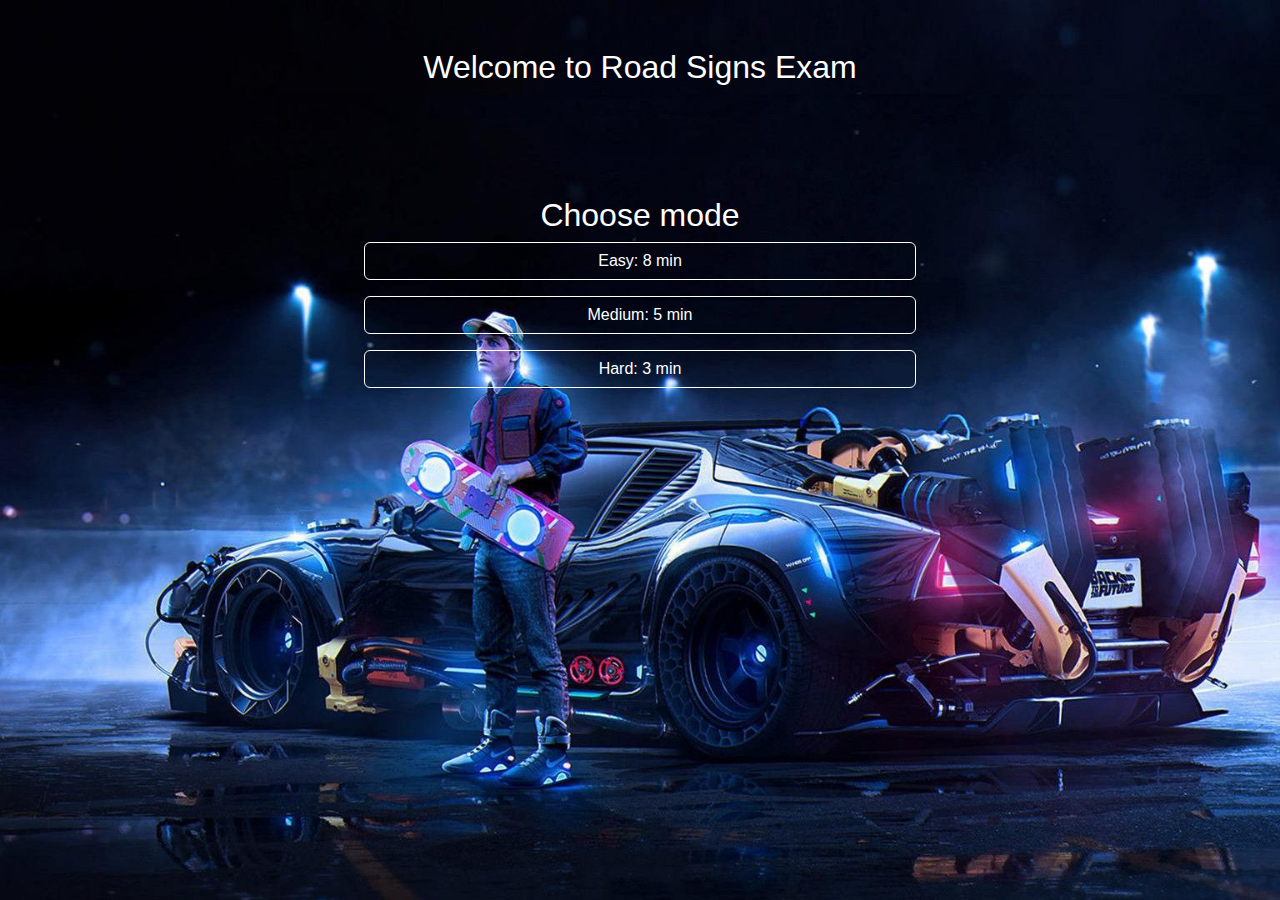
==== index.html @ 6ce85734 "html and Css end" ====
<!DOCTYPE html>
<html lang="en">

<head>
    <meta charset="UTF-8">
    <meta http-equiv="X-UA-Compatible" content="IE=edge">
    <meta name="viewport" content="width=device-width, initial-scale=1.0">
    <title>Avtotest</title>
    <link rel="stylesheet" href="https://cdn.jsdelivr.net/npm/bootstrap@5.3.0-alpha1/dist/css/bootstrap.min.css">
    <link rel="stylesheet" href="./css/main.css">
    <link rel="stylesheet" href="./css/normalize.css">
    <!-- <link rel="stylesheet" href="./css/tests.css"> -->
</head>

<body>
    <div class="container">
        <div class="row mt-5 start">
            <h1 class="text-center text-white">Welcome to Road Signs Exam</h1>
            <div class="card cards w-50 d-flex mx-auto mt-5 p-4">
                <div class="card-body boder-none bg-transparent">
                    <h2 class="text-white text-center ">
                        Choose mode
                    </h2>
                    <div class="d-grid">
                        <button class="btn js-easy-btn card-btn level-btns">
                            <a href="./easy.html"> Easy: 8 min</a>
                        </button>
                        <button class="btn js-medium-btn card-btn my-3 level-btns">
                            <a href="./medium.html">Medium: 5 min</a>

                        </button>
                        <button class="btn js-hard-btn card-btn level-btns">
                            <a href="./hard.html">Hard: 3 min</a>
                        </button>
                    </div>
                </div>
            </div>
        </div>
    </div>

    <!-- <script src="./js/signs.js"></script>
    <script src="./js/main.js"></script> -->
</body>

</html>
---- css/main.css ----
/* ROOT */
/* :root { */
/* --header-bg-color: #fff; */
/* --main-bg-color: #fff; */
/* --main-text-color: #fff; */
/* } */

html {
    box-sizing: border-box;
    height: 100%;
    scroll-behavior: smooth;
}

*,
*::before,
*::after {
    box-sizing: inherit;
}

body {
    display: flex;
    flex-direction: column;
    height: 100%;
    margin: 0;
    font-family: "Arial", sans-serif;
    font-weight: 400;
    background-image: url('../images/back-to-future.jpg');
    background-size: cover;
    background-repeat: no-repeat;
    background-position: center center;
}

img {
    max-width: 100%;
    height: auto;
}

.visually-hidden {
    position: absolute;
    width: 1px;
    height: 1px;
    margin: -1px;
    border: 0;
    padding: 0;
    white-space: nowrap;
    clip-path: inset(100%);
    clip: rect(0 0 0 0);
    overflow: hidden;
}

.container {
    width: 100%;
    max-width: 1320px;
    margin-right: auto;
    margin-left: auto;
    padding-right: 20px;
    padding-left: 20px;
}

ol,
ul {
    margin-top: 0;
    margin-bottom: 0;
    padding-left: 0;
    list-style: none;
}

a {
    text-decoration: none;
}

.cards {
    border: none;
    background-color: transparent;
}

.card-btn {
    color: white;
    background-color: transparent;
    backdrop-filter: blur(-150px);
    border: 0.5px solid white;
    transition: all 0.3s cubic-bezier(0.77, 0, 0.175, 1);
    cursor: pointer;
}

.card-btn:hover {
    cursor: pointer;
    box-shadow: 0 0.4rem 1.4rem 0 rgba(0, 0, 0, 0.39);
    transform: translateY(-0.1rem);
    transition: transform 200ms;;
}

.card-btn a {
    color: white;
}

.btn[disabled]:hover {
    cursor: not-allowed;
    box-shadow: none;
    transform: none;
}
---- css/tests.css ----
/* ROOT */
:root {
    /* --header-bg-color: #fff; */
    /* --main-bg-color: #fff; */
    /* --main-text-color: #fff; */
}

html {
    box-sizing: border-box;
    height: 100%;
    scroll-behavior: smooth;
}

*,
*::before,
*::after {
    box-sizing: inherit;
}

body {
    display: flex;
    flex-direction: column;
    height: 100%;
    margin: 0;
    font-family: "Arial", sans-serif;
    font-weight: 400;
    background-image: url('../images/You win.png');
    background-size: cover;
    background-repeat: no-repeat;
    background-position: center center;
    /* filter: blur(5px); */
    color: #fff;
}

img {
    max-width: 100%;
    height: auto;
}

.visually-hidden {
    position: absolute;
    width: 1px;
    height: 1px;
    margin: -1px;
    border: 0;
    padding: 0;
    white-space: nowrap;
    clip-path: inset(100%);
    clip: rect(0 0 0 0);
    overflow: hidden;
}

.container {
    width: 100%;
    max-width: 1320px;
    margin-right: auto;
    margin-left: auto;
    padding-right: 20px;
    padding-left: 20px;
}

ol,
ul {
    margin-top: 0;
    margin-bottom: 0;
    padding-left: 0;
    list-style: none;
}

a {
    text-decoration: none;
}

.question-container {
    display: flex;
    margin-bottom: 10px;
    width: 100%;
    font-size: 18px;
    border: 1.5px solid #0000008e;
    color: white;
}

.question-container:hover {
    cursor: pointer;
    box-shadow: 0 0.4rem 1.4rem 0 rgba(0, 0, 0, 0.39);
    transform: translateY(-0.1rem);
    transition: transform 200ms;
    ;
}

.question-option {
    margin: 0;
    padding: 15px 15px;
    background-color: #00000074;
}

.question-text {
    margin: 0;
    padding: 15px;
}

.correct {
    border: 1px solid #00800067;
    background-color: green;
    color: white;
}

.incorrect_answer {
    border: 1px solid #ff000096;
    background-color: red;
    color: white;
}

.attempts {
    display: inline-block;
    font-size: 26px;
}

.title {
    font-size: 100px;
}

.text-center_btn {
    display: block;
    color: white;
    font-size: 80px;
}

.text-center_btn:hover {
    color: #ff000071;
}
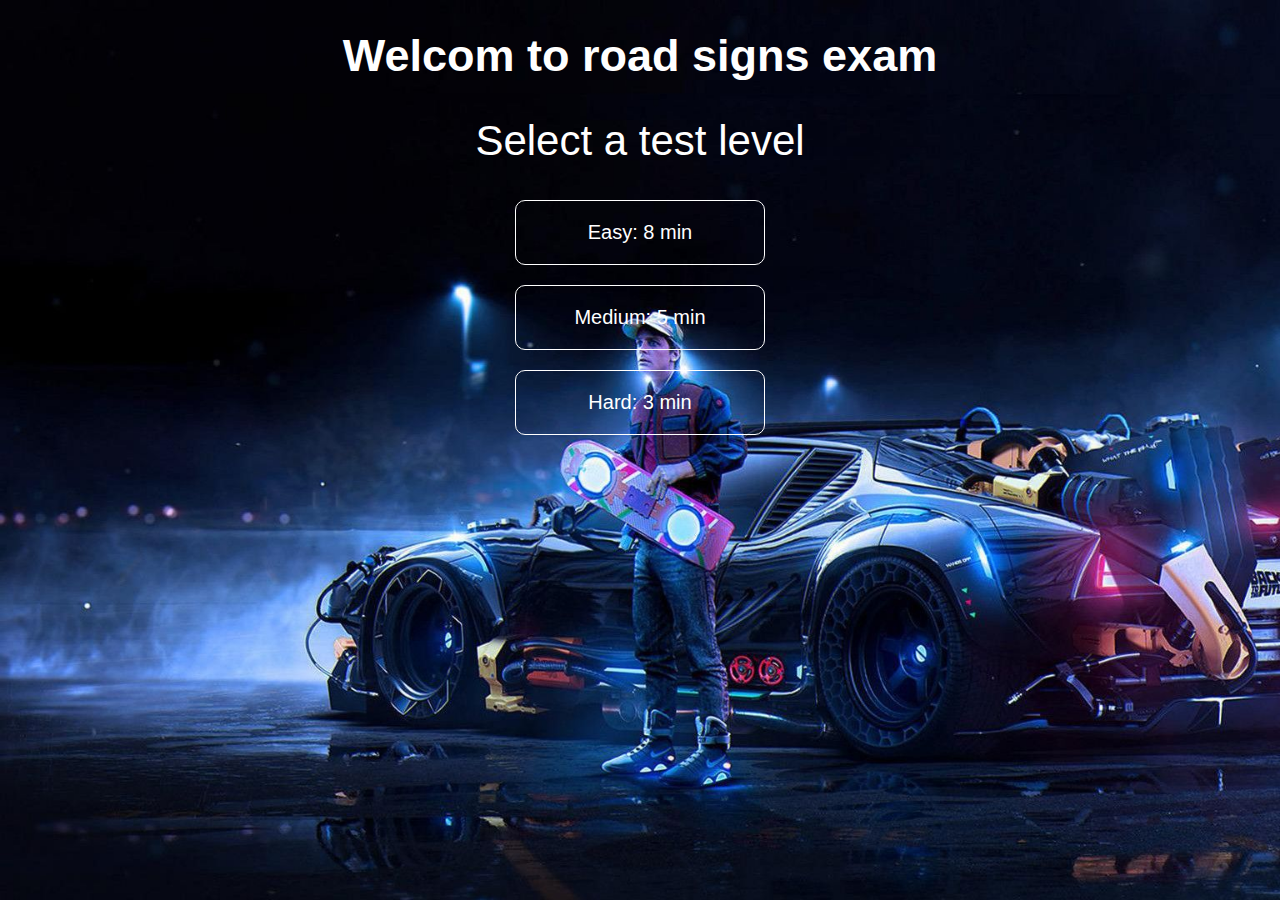
==== commit a99d4303: "HTML and Css end" ====
--- a/index.html
+++ b/index.html
@@ -6,40 +6,24 @@
     <meta http-equiv="X-UA-Compatible" content="IE=edge">
     <meta name="viewport" content="width=device-width, initial-scale=1.0">
     <title>Avtotest</title>
-    <link rel="stylesheet" href="https://cdn.jsdelivr.net/npm/bootstrap@5.3.0-alpha1/dist/css/bootstrap.min.css">
     <link rel="stylesheet" href="./css/main.css">
     <link rel="stylesheet" href="./css/normalize.css">
-    <!-- <link rel="stylesheet" href="./css/tests.css"> -->
 </head>
 
 <body>
-    <div class="container">
-        <div class="row mt-5 start">
-            <h1 class="text-center text-white">Welcome to Road Signs Exam</h1>
-            <div class="card cards w-50 d-flex mx-auto mt-5 p-4">
-                <div class="card-body boder-none bg-transparent">
-                    <h2 class="text-white text-center ">
-                        Choose mode
-                    </h2>
-                    <div class="d-grid">
-                        <button class="btn js-easy-btn card-btn level-btns">
-                            <a href="./easy.html"> Easy: 8 min</a>
-                        </button>
-                        <button class="btn js-medium-btn card-btn my-3 level-btns">
-                            <a href="./medium.html">Medium: 5 min</a>
 
-                        </button>
-                        <button class="btn js-hard-btn card-btn level-btns">
-                            <a href="./hard.html">Hard: 3 min</a>
-                        </button>
-                    </div>
-                </div>
+    <div class="avto-test">
+        <div class="container">
+            <h1 class="avto-test__title">Welcom to road signs exam</h1>
+            <h2 class="avto-test_subtitle">Select a test level</h2>
+            <div class="js-btn-group btn-group">
+                <a class="js-easy__button easy-button" href="./easy.html" type="button">Easy: 8 min</a>
+                <a class="js-medium__button medium-button" href="./medium.html" type="button">Medium: 5 min</a>
+                <a class="js-hard__button hard-button" href="./hard.html" type="button">Hard: 3 min</a>
             </div>
         </div>
     </div>
-
-    <!-- <script src="./js/signs.js"></script>
-    <script src="./js/main.js"></script> -->
+    
 </body>
 
 </html>--- a/css/main.css
+++ b/css/main.css
@@ -22,7 +22,7 @@
     flex-direction: column;
     height: 100%;
     margin: 0;
-    font-family: "Arial", sans-serif;
+    font-family: "Roboto", sans-serif;
     font-weight: 400;
     background-image: url('../images/back-to-future.jpg');
     background-size: cover;
@@ -69,33 +69,201 @@
     text-decoration: none;
 }
 
-.cards {
+.avto-test {
+    width: 100%;
+    height: 100vh;
+    background-image: url('../images/back-to-future.jpg');
+    background-repeat: no-repeat;
+    background-size: cover;
+
+}
+
+.avto-test__title {
+    text-align: center;
+    color: white;
+    font-weight: 900;
+    font-size: 45px;
+}
+
+.avto-test_subtitle {
+    text-align: center;
+    color: white;
+    font-weight: 500;
+    font-size: 42px;
+}
+
+.btn-group {
+    text-align: center;
+    display: flex;
+    flex-direction: column;
+}
+
+.easy-button,
+.medium-button,
+.hard-button {
+    width: 250px;
+    font-weight: 500;
+    color: white;
+    margin: auto;
+    font-size: 20px;
+    padding: 20px 35px;
+    border: 1px solid #ffffff;
+    border-radius: 10px;
+}
+
+.medium-button {
+    margin-top: 20px;
+    margin-bottom: 20px;
+}
+
+.site-easy {
+    width: 100%;
+    height: 100vh;
+    background-image: url('../images/You\ win.png');
+    background-repeat: no-repeat;
+    background-position: center;
+    background-size: cover;
+}
+
+.section__wrapper {
+    display: flex;
+}
+
+.level__title {
+    margin-top: 0;
+    padding-top: 30px;
+    font-size: 40px;
+    font-weight: 800;
+    color: #ffffff;
+}
+
+.to-back__button {
+    display: inline-block;
+    width: 150px;
+    padding: 10px 20px;
+    border: 2px solid white;
+    text-align: center;
+    color: #ffff;
+    font-weight: 700;
+    font-size: 24px;
+    border-radius: 15px;
+}
+
+.easy-section__end {
+    position: relative;
+    width: 100%;
+    margin-top: 30px;
+}
+
+.level-img {
+    display: block;
+    margin-left: 260px;
+    width: 220px;
+    height: 220px;
+    border-radius: 12px;
+}
+
+.question-title {
+    margin-top: 20px;
+    margin-left: 260px;
+    font-weight: 700;
+    font-size: 32px;
+    color: #fff;
+}
+
+.choice-container {
+    width: 70%;
+    display: flex;
+    font-size: 20px;
+    border: 2px solid #fff;
+    margin-bottom: 9px;
+}
+
+.choice-container:hover {
+    cursor: pointer;
+    box-shadow: 0 0.4rem 1.4rem 0 rgba(86, 185, 235, 0.5);
+    transform: translateY(-0.1rem);
+    transition: transform 150ms;
+}
+
+.answer {
+    margin: 0;
+    padding: 10px 15px;
+    color: #fff;
+    background-color: aqua;
+}
+
+.text {
+    margin: auto;
+    width: 100%;
+    font-size: 16px;
     border: none;
     background-color: transparent;
-}
-
-.card-btn {
-    color: white;
-    background-color: transparent;
-    backdrop-filter: blur(-150px);
-    border: 0.5px solid white;
-    transition: all 0.3s cubic-bezier(0.77, 0, 0.175, 1);
-    cursor: pointer;
-}
-
-.card-btn:hover {
-    cursor: pointer;
-    box-shadow: 0 0.4rem 1.4rem 0 rgba(0, 0, 0, 0.39);
-    transform: translateY(-0.1rem);
-    transition: transform 200ms;;
-}
-
-.card-btn a {
-    color: white;
-}
-
-.btn[disabled]:hover {
-    cursor: not-allowed;
-    box-shadow: none;
-    transform: none;
+    color: #fff;
+    padding: 15px;
+}
+
+.level-section {
+    margin: auto;
+    font-weight: 700;
+    font-size: 24px;
+    color: #fff;
+}
+
+.level-time {
+    position: absolute;
+    left: 70%;
+    top: 0%;
+}
+
+.number-question {
+    position: absolute;
+    left: 70%;
+    top: 13%;
+}
+
+.false-question {
+    position: absolute;
+    left: 70%;
+    top: 20%;
+}
+
+.true-question {
+    position: absolute;
+    left: 70%;
+    top: 27%;
+}
+
+.lose-section {
+    width: 100%;
+    height: 100vh;
+    background-image: url('../images/Game\ Over.png');
+    background-repeat: no-repeat;
+    background-position: center;
+    background-size: cover;
+    background-blend-mode:multiply;
+    background-color: #00000051;
+}
+
+.lose-section__title {
+    margin: auto;
+    margin-top: 300px;
+    text-align: center;
+    font-weight: 700;
+    font-size: 60px;
+    color: #fff;
+}
+
+.lose-link {
+    display: block;
+    width: 300px;
+    margin: 0 auto;
+    margin-top: 20px;
+    padding: 20px;
+    border: 2px solid #fff;
+    border-radius: 12px;
+    text-align: center;
+    font-weight: 700;
+    font-size: 40px;
+    color: #fff;
 }